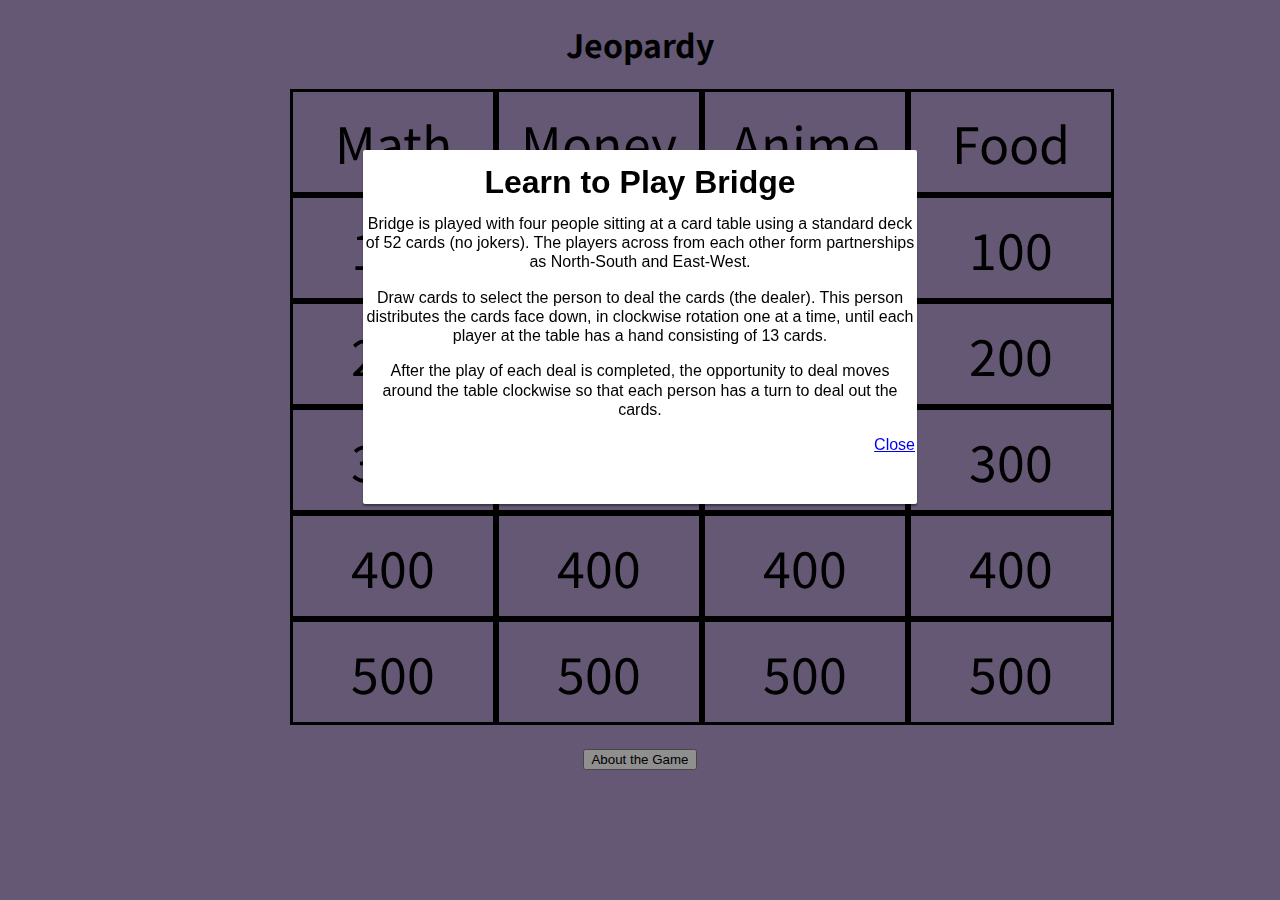
==== Jeopardy/index.html @ 5faa83cc "todays work" ====
<!DOCTYPE html>
<html lang="en">

<head>
    <meta charset="UTF-8">
    <meta http-equiv="X-UA-Compatible" content="IE=edge">
    <meta name="viewport" content="width=device-width, initial-scale=1.0">
    <link rel="stylesheet" href="style.css">
    <script src="app.js" defer></script>
    <link href="https://fonts.googleapis.com/css2?family=Noto+Sans+JP&display=swap" rel="stylesheet">
    <title>Jeopardy</title>
</head>

<body>
    <h1 class="gameTitle">Jeopardy</h1>
    <div class="container">
        <div data-cell-index="0" class="box">Math</div>
        <div data-cell-index="1" class="box">Money</div>
        <div data-cell-index="2" class="box">Anime</div>
        <div data-cell-index="3" class="box">Food</div>
        <div data-cell-index="4" class="box">100</div>
        <div data-cell-index="5" class="box">100</div>
        <div data-cell-index="6" class="box">100</div>
        <div data-cell-index="7" class="box">100</div>
        <div data-cell-index="8" class="box">200</div>
        <div data-cell-index="9" class="box">200</div>
        <div data-cell-index="10" class="box">200</div>
        <div data-cell-index="11" class="box">200</div>
        <div data-cell-index="12" class="box">300</div>
        <div data-cell-index="13" class="box">300</div>
        <div data-cell-index="14" class="box">300</div>
        <div data-cell-index="15" class="box">300</div>
        <div data-cell-index="16" class="box">400</div>
        <div data-cell-index="17" class="box">400</div>
        <div data-cell-index="18" class="box">400</div>
        <div data-cell-index="19" class="box">400</div>
        <div data-cell-index="20" class="box">500</div>
        <div data-cell-index="21" class="box">500</div>
        <div data-cell-index="22" class="box">500</div>
        <div data-cell-index="23" class="box">500</div>
    </div>
    <h2 class="status"></h2>
    <button id="openModal">About the Game</button>
    <div id="modal">
        <div id="modal-textbox">
            <h1>Learn to Play Bridge</h1>
            <p>Bridge is played with four people sitting at a card table using a standard deck of 52 cards (no jokers).
                The
                players across from each other form partnerships as North‑South and East‑West.</p>
            <p>Draw cards to select the person to deal the cards (the dealer). This person distributes the cards face
                down, in
                clockwise rotation one at a time, until each player at the table has a hand consisting of 13 cards. </p>
            <p>After the play of each deal is completed, the opportunity to deal moves around the table clockwise so
                that each
                person has a turn to deal out the cards.</p>
            <div id="modal-footer">
                <a id="close" href="#">Close</a>
</body>

</html>
---- Jeopardy/style.css ----
body {
    background-color: rgb(167, 147, 194);
    font-family: 'Noto Sans JP', sans-serif;
    text-align: center;
}
.container {
    display: grid;
    grid-template-columns: repeat(4, auto);
    width: 700px;
    margin-left: auto;
    margin-right: auto;
}
.box {
    font-family: 'Noto Sans JP', sans-serif;
    width: 200px;
    height: 100px;
    border: 3px solid black;
    line-height: 100px;
    font-size: 50px;
    cursor: pointer;
}

#modal {
	background-color: rgba(0, 0, 0, 0.4);
	position: fixed;
	top: 0;
	left: 0;
	height: 100%;
	width: 100%;
	z-index: 1;
	overflow: auto;
	/* display: none; */
}
#modal-textbox {
	background-color: white;
	height: 350px;
	width: 550px;
	border-radius: 2px;
	margin: 150px auto;
	box-shadow: 0 2px 2px rgba(0, 0, 0, 0.4);
	padding: 2px;
	line-height: 120%;
	font-family: Arial, Helvetica, sans-serif;
}
#modal-footer{
	text-align: right;
}
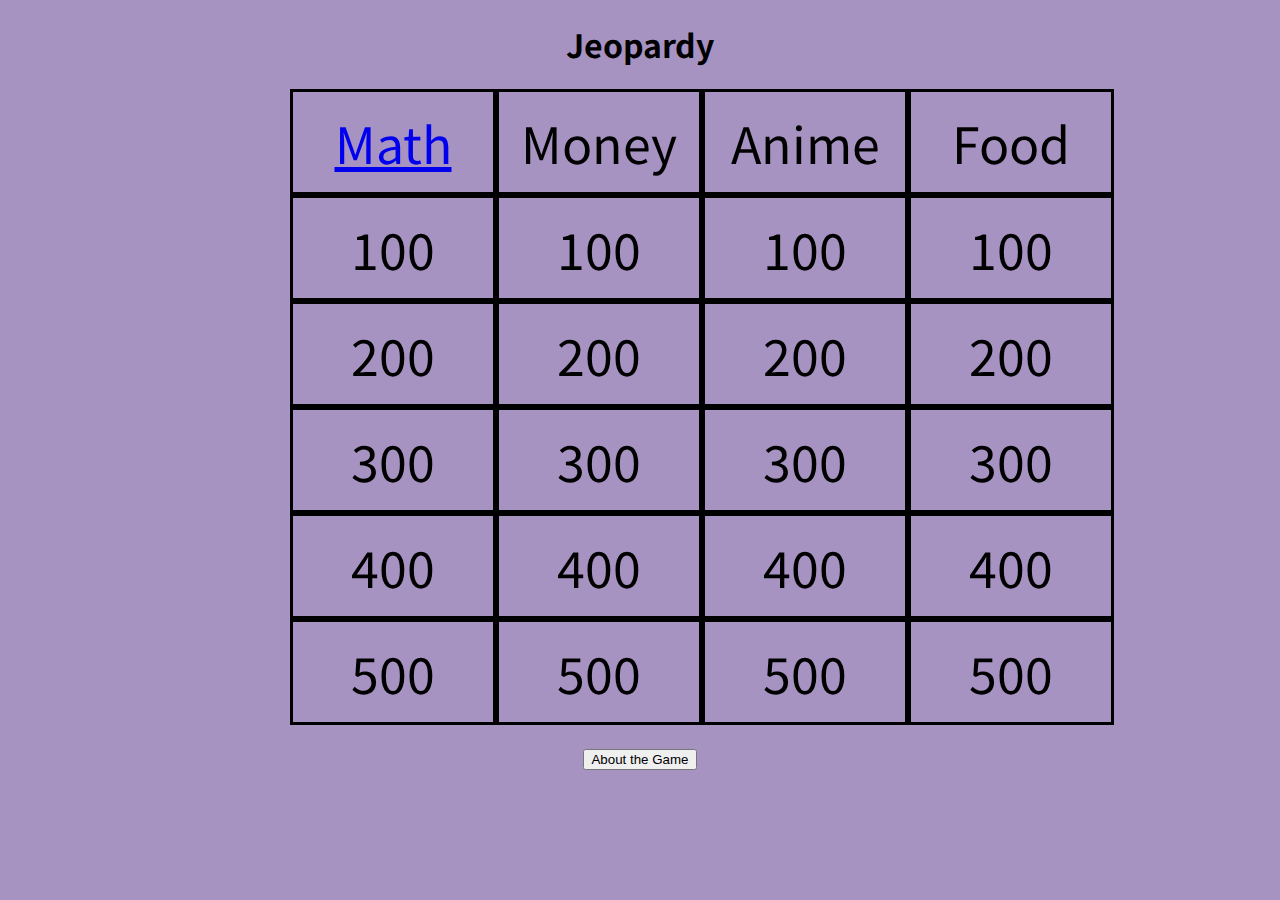
==== commit 24038e35: "changed how the boxes turn black" ====
--- a/Jeopardy/index.html
+++ b/Jeopardy/index.html
@@ -14,7 +14,7 @@
 <body>
     <h1 class="gameTitle">Jeopardy</h1>
     <div class="container">
-        <div data-cell-index="0" class="box">Math</div>
+        <div data-cell-index="0" class="box"><a class="csn-modal" data-modal-id="modal-textbox" href="#">Math</a></div>
         <div data-cell-index="1" class="box">Money</div>
         <div data-cell-index="2" class="box">Anime</div>
         <div data-cell-index="3" class="box">Food</div>
--- a/Jeopardy/style.css
+++ b/Jeopardy/style.css
@@ -19,6 +19,10 @@
     font-size: 50px;
     cursor: pointer;
 }
+.black{
+    background-color: black;
+    /*decided to make a it add a class for each time its clicked instead of a function Will try to add later*/
+}
 
 #modal {
 	background-color: rgba(0, 0, 0, 0.4);
@@ -29,7 +33,7 @@
 	width: 100%;
 	z-index: 1;
 	overflow: auto;
-	/* display: none; */
+	display: none;
 }
 #modal-textbox {
 	background-color: white;
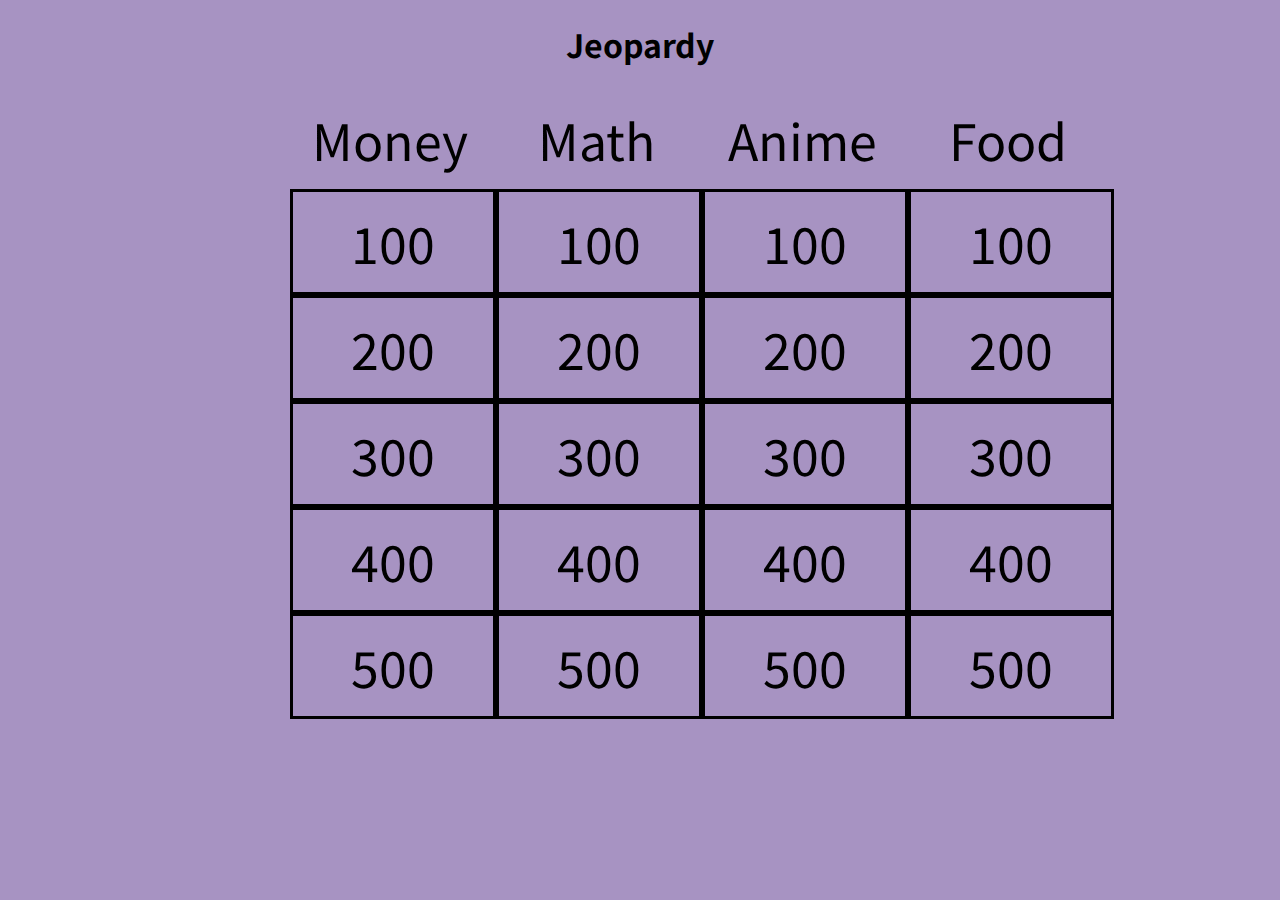
==== commit fd552774: "have multiple modals popping up" ====
--- a/Jeopardy/index.html
+++ b/Jeopardy/index.html
@@ -14,47 +14,53 @@
 <body>
     <h1 class="gameTitle">Jeopardy</h1>
     <div class="container">
-        <div data-cell-index="0" class="box"><a class="csn-modal" data-modal-id="modal-textbox" href="#">Math</a></div>
-        <div data-cell-index="1" class="box">Money</div>
-        <div data-cell-index="2" class="box">Anime</div>
-        <div data-cell-index="3" class="box">Food</div>
-        <div data-cell-index="4" class="box">100</div>
-        <div data-cell-index="5" class="box">100</div>
-        <div data-cell-index="6" class="box">100</div>
-        <div data-cell-index="7" class="box">100</div>
-        <div data-cell-index="8" class="box">200</div>
-        <div data-cell-index="9" class="box">200</div>
-        <div data-cell-index="10" class="box">200</div>
-        <div data-cell-index="11" class="box">200</div>
-        <div data-cell-index="12" class="box">300</div>
-        <div data-cell-index="13" class="box">300</div>
-        <div data-cell-index="14" class="box">300</div>
-        <div data-cell-index="15" class="box">300</div>
-        <div data-cell-index="16" class="box">400</div>
-        <div data-cell-index="17" class="box">400</div>
-        <div data-cell-index="18" class="box">400</div>
-        <div data-cell-index="19" class="box">400</div>
-        <div data-cell-index="20" class="box">500</div>
-        <div data-cell-index="21" class="box">500</div>
-        <div data-cell-index="22" class="box">500</div>
-        <div data-cell-index="23" class="box">500</div>
+        <div class="category">Money</div>
+        <div class="category">Math</div>
+        <div class="category">Anime</div>
+        <div class="category">Food</div>
+        <div id="openModal" class="box">100</div>
+        <div id="openMoneyModal" class="box">100</div>
+        <div class="box">100</div>
+        <div class="box">100</div>
+        <div class="box">200</div>
+        <div class="box">200</div>
+        <div class="box">200</div>
+        <div class="box">200</div>
+        <div class="box">300</div>
+        <div class="box">300</div>
+        <div class="box">300</div>
+        <div class="box">300</div>
+        <div class="box">400</div>
+        <div class="box">400</div>
+        <div class="box">400</div>
+        <div class="box">400</div>
+        <div class="box">500</div>
+        <div class="box">500</div>
+        <div class="box">500</div>
+        <div class="box">500</div>
     </div>
     <h2 class="status"></h2>
-    <button id="openModal">About the Game</button>
     <div id="modal">
         <div id="modal-textbox">
             <h1>Learn to Play Bridge</h1>
             <p>Bridge is played with four people sitting at a card table using a standard deck of 52 cards (no jokers).
+            <div id="modal-footer">
+                <a class="close" href="#">Close</a>
+            </div>
+        </div>
+    </div>
+    <div id="modalTwo">
+        <div id="modal-textbox">
+            <h1>Learn to Play Bridge</h1>
+            <p>Bridge is played with four people sitting at a card table using a standard deck of 52 cards (no
+                jokers).
                 The
                 players across from each other form partnerships as North‑South and East‑West.</p>
-            <p>Draw cards to select the person to deal the cards (the dealer). This person distributes the cards face
-                down, in
-                clockwise rotation one at a time, until each player at the table has a hand consisting of 13 cards. </p>
-            <p>After the play of each deal is completed, the opportunity to deal moves around the table clockwise so
-                that each
-                person has a turn to deal out the cards.</p>
             <div id="modal-footer">
-                <a id="close" href="#">Close</a>
+                <a class="close" href="#">Close</a>
+            </div>
+        </div>
+    </div>
 </body>
 
 </html>--- a/Jeopardy/style.css
+++ b/Jeopardy/style.css
@@ -19,12 +19,18 @@
     font-size: 50px;
     cursor: pointer;
 }
+.category {
+    font-family: 'Noto Sans JP', sans-serif;
+    width: 200px;
+    height: 100px;
+    line-height: 100px;
+    font-size: 50px;
+}
 .black{
     background-color: black;
-    /*decided to make a it add a class for each time its clicked instead of a function Will try to add later*/
 }
 
-#modal {
+#modal, #modalTwo {
 	background-color: rgba(0, 0, 0, 0.4);
 	position: fixed;
 	top: 0;
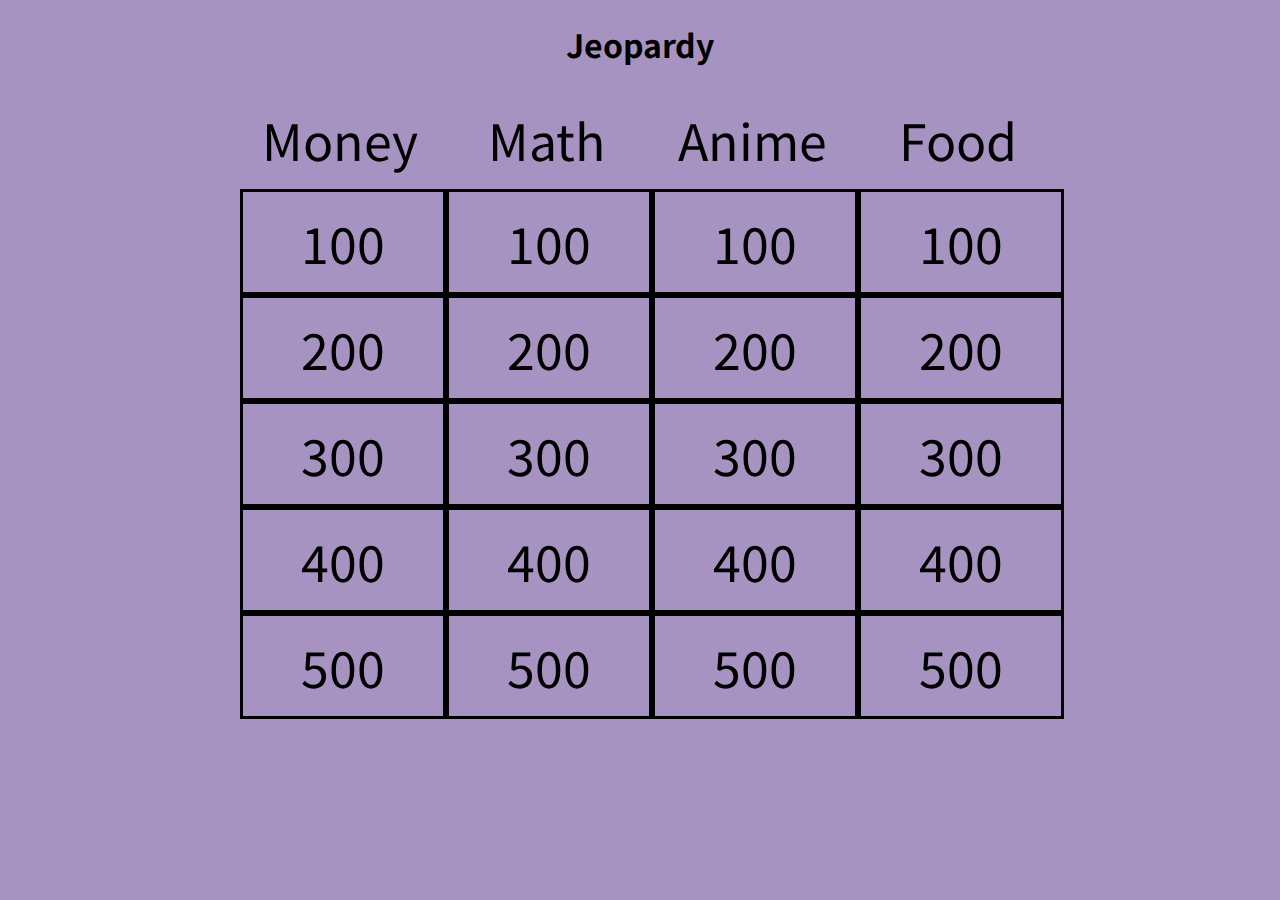
==== commit 5262c2c1: "all the info done" ====
--- a/Jeopardy/index.html
+++ b/Jeopardy/index.html
@@ -18,46 +18,236 @@
         <div class="category">Math</div>
         <div class="category">Anime</div>
         <div class="category">Food</div>
-        <div id="openModal" class="box">100</div>
-        <div id="openMoneyModal" class="box">100</div>
-        <div class="box">100</div>
-        <div class="box">100</div>
-        <div class="box">200</div>
-        <div class="box">200</div>
-        <div class="box">200</div>
-        <div class="box">200</div>
-        <div class="box">300</div>
-        <div class="box">300</div>
-        <div class="box">300</div>
-        <div class="box">300</div>
-        <div class="box">400</div>
-        <div class="box">400</div>
-        <div class="box">400</div>
-        <div class="box">400</div>
-        <div class="box">500</div>
-        <div class="box">500</div>
-        <div class="box">500</div>
-        <div class="box">500</div>
+        <div id="money100" class="box">100</div>
+        <div id="math100" class="box">100</div>
+        <div id="anime100" class="box">100</div>
+        <div id="food100" class="box">100</div>
+        <div id="money200" class="box">200</div>
+        <div id="math200" class="box">200</div>
+        <div id="anime200" class="box">200</div>
+        <div id="food200" class="box">200</div>
+        <div id="money300" class="box">300</div>
+        <div id="math300" class="box">300</div>
+        <div id="anime300" class="box">300</div>
+        <div id="food300" class="box">300</div>
+        <div id="money400" class="box">400</div>
+        <div id="math400" class="box">400</div>
+        <div id="anime400" class="box">400</div>
+        <div id="food400" class="box">400</div>
+        <div id="money500" class="box">500</div>
+        <div id="math500" class="box">500</div>
+        <div id="anime500" class="box">500</div>
+        <div id="food500" class="box">500</div>
     </div>
     <h2 class="status"></h2>
-    <div id="modal">
-        <div id="modal-textbox">
-            <h1>Learn to Play Bridge</h1>
-            <p>Bridge is played with four people sitting at a card table using a standard deck of 52 cards (no jokers).
-            <div id="modal-footer">
-                <a class="close" href="#">Close</a>
-            </div>
-        </div>
-    </div>
-    <div id="modalTwo">
-        <div id="modal-textbox">
-            <h1>Learn to Play Bridge</h1>
-            <p>Bridge is played with four people sitting at a card table using a standard deck of 52 cards (no
-                jokers).
-                The
-                players across from each other form partnerships as North‑South and East‑West.</p>
-            <div id="modal-footer">
-                <a class="close" href="#">Close</a>
+    <div class="100s">
+        <div id="moneyModal100">
+            <div id="modal-textbox">
+                <h1 class="modalTitle">The Money Question for 100 points is...</h1>
+                <p>Who is on the 20 dollar bill?</p>
+                <div id="modal-footer">
+                    <h3 class="close">Andrew Jackson</h3>
+                    <h3 class="close">Benjamin Franklin</h3>
+                </div>
+            </div>
+        </div>
+        <div id="mathModal100">
+            <div id="modal-textbox">
+                <h1 class="modalTitle">Your Math Question for 100 points is...</h1>
+                <p>The perimeter of a circle is also Known as what?</p>
+                <div id="modal-footer">
+                    <h3 class="close">The Circumference</h3>
+                    <h3 class="close">The Radius</h3>
+                </div>
+            </div>
+        </div>
+        <div id="animeModal100">
+            <div id="modal-textbox">
+                <h1 class="modalTitle">Your Anime Question for 100 points is...</h1>
+                <p>In the show Pok&eacute;mon which is Ash's first pok&eacute;mon</p>
+                <div id="modal-footer">
+                    <h3 class="close">Pikachu</h3>
+                    <h3 class="close">Clefairy</h3>
+                </div>
+            </div>
+        </div>
+        <div id="foodModal100">
+            <div id="modal-textbox">
+                <h1 class="modalTitle">Your Food Question for 100 points is...</h1>
+                <p>What fruit shares its name with its color?</p>
+                <div id="modal-footer">
+                    <h3 class="close">Orange</h3>
+                    <h3 class="close">Apple</h3>
+                </div>
+            </div>
+        </div>
+    </div>
+    <div class="200s">
+        <div id="moneyModal200">
+            <div id="modal-textbox">
+                <h1 class="modalTitle">Your Food Question for 200 points is...</h1>
+                <p>Which state did the gold rush start in?</p>
+                <div id="modal-footer">
+                    <h3 class="close">North Carolina</h3>
+                    <h3 class="close">Nevada</h3>
+                </div>
+            </div>
+        </div>
+        <div id="mathModal200">
+            <div id="modal-textbox">
+                <h1 class="modalTitle">Your Math Question for 200 points is...</h1>
+                <p>Which one repersents Pi?</p>
+                <div id="modal-footer">
+                    <h3 class="close">3.1415926</h3>
+                    <h3 class="close">3.1428792</h3>
+                </div>
+            </div>
+        </div>
+        <div id="animeModal200">
+            <div id="modal-textbox">
+                <h1 class="modalTitle">Your Amine Question for 200 points is...</h1>
+                <p>How do you do a Naruto run?</p>
+                <div id="modal-footer">
+                    <h3 class="close">Head forward and arms back</h3>
+                    <h3 class="close">Leaning back with arms dangling</h3>
+                </div>
+            </div>
+        </div>
+        <div id="foodModal200">
+            <div id="modal-textbox">
+                <h1 class="modalTitle">Your Food Question for 200 points is...</h1>
+                <p>Who can you not out pizza?</p>
+                <div id="modal-footer">
+                    <h3 class="close">Pizza Hut(aka The Hut)</h3>
+                    <h3 class="close">Papa Johns</h3>
+                </div>
+            </div>
+        </div>
+    </div>
+    <div class="300s">
+        <div id="moneyModal300">
+            <div id="modal-textbox">
+                <h1 class="modalTitle">Your Money Question for 300 points is...</h1>
+                <p>What is the most counterfeited denomination?</p>
+                <div id="modal-footer">
+                    <h3 class="close">20$ Bill</h3>
+                    <h3 class="close">10$ Bill</h3>
+                </div>
+            </div>
+        </div>
+        <div id="mathModal300">
+            <div id="modal-textbox">
+                <h1 class="modalTitle">Your Math Question for 300 points is...</h1>
+                <p>What is the equation of a straight line?</p>
+                <div id="modal-footer">
+                    <h3 class="close">y = mx + b</h3>
+                    <h3 class="close"><var>a<sup>2</sup></var> + <var>b<sup>2</sup></var> = <var>c<sup>2</sup></var>
+                    </h3>
+                </div>
+            </div>
+        </div>
+        <div id="animeModal300">
+            <div id="modal-textbox">
+                <h1 class="modalTitle">Your Anime Question for 300 points is...</h1>
+                <p>Which anime gave its main character a catch phrase for its english dub as "Believe It!!!"?</p>
+                <div id="modal-footer">
+                    <h3 class="close">Naruto</h3>
+                    <h3 class="close">Hunter X Hunter</h3>
+                </div>
+            </div>
+        </div>
+        <div id="foodModal300">
+            <div id="modal-textbox">
+                <h1 class="modalTitle">Your Food Question for 300 points is...</h1>
+                <p>What famous fast food chain was at the center of the 2004 'Super Size Me'?</p>
+                <div id="modal-footer">
+                    <h3 class="close">McDonalds</h3>
+                    <h3 class="close">Hardees</h3>
+                </div>
+            </div>
+        </div>
+    </div>
+    <div class="400s">
+        <div id="moneyModal400">
+            <div id="modal-textbox">
+                <h1 class="modalTitle">Your Money Question for 400 points is...</h1>
+                <p>What country is the largerst producer of counterfeits?</p>
+                <div id="modal-footer">
+                    <h3 class="close">North Korea</h3>
+                    <h3 class="close">United States of America</h3>
+                </div>
+            </div>
+        </div>
+        <div id="mathModal400">
+            <div id="modal-textbox">
+                <h1 class="modalTitle">Your Math Question for 400 points is...</h1>
+                <p>Which Ancient Civilization introduced the representation of digits into words?</p>
+                <div id="modal-footer">
+                    <h3 class="close">Indian</h3>
+                    <h3 class="close">Egypt</h3>
+                </div>
+            </div>
+        </div>
+        <div id="animeModal400">
+            <div id="modal-textbox">
+                <h1 class="modalTitle">Your Anime Question for 400 points is...</h1>
+                <p>The main character of the hit 2001 animated Spirited Away goes by what name?</p>
+                <div id="modal-footer">
+                    <h3 class="close">Chihiro Ogino</h3>
+                    <h3 class="close">Kaonashi</h3>
+                </div>
+            </div>
+        </div>
+        <div id="foodModal400">
+            <div id="modal-textbox">
+                <h1 class="modalTitle">Your Food Question for 400 points is...</h1>
+                <p>Salt can also go by which of these names?</p>
+                <div id="modal-footer">
+                    <h3 class="close">Sodium chloride</h3>
+                    <h3 class="close">Solanum lycopersicum</h3>
+                </div>
+            </div>
+        </div>
+    </div>
+    <div class="500s">
+        <div id="moneyModal500">
+            <div id="modal-textbox">
+                <h1 class="modalTitle">Your Money Question for 500 points is... </h1>
+                <p>The largest U.S bill that was made is the what?</p>
+                <div id="modal-footer">
+                    <h3 class="close">$100,000</h3>
+                    <h3 class="close">$1,000,000</h3>
+                </div>
+            </div>
+        </div>
+        <div id="mathModal500">
+            <div id="modal-textbox">
+                <h1 class="modalTitle">Your Math Question for 500 points is...</h1>
+                <p>How Many Sides Does A Nonagon Have?</p>
+                <div id="modal-footer">
+                    <h3 class="close">9</h3>
+                    <h3 class="close">11</h3>
+                </div>
+            </div>
+        </div>
+        <div id="animeModal500">
+            <div id="modal-textbox">
+                <h1 class="modalTitle">Your Anime Question for 500 points is...</h1>
+                <p>The manga JoJo’s Bizarre Adventure is split into how many parts?</p>
+                <div id="modal-footer">
+                    <h3 class="close">8</h3>
+                    <h3 class="close">10</h3>
+                </div>
+            </div>
+        </div>
+        <div id="foodModal500">
+            <div id="modal-textbox">
+                <h1 class="modalTitle">Your Food Question for 500 points is...</h1>
+                <p>Which one of these desserts orginated form Germany?</p>
+                <div id="modal-footer">
+                    <h3 class="close">German Chocolate Cake</h3>
+                    <h3 class="close">Gingerbread</h3>
+                </div>
             </div>
         </div>
     </div>
--- a/Jeopardy/style.css
+++ b/Jeopardy/style.css
@@ -6,7 +6,7 @@
 .container {
     display: grid;
     grid-template-columns: repeat(4, auto);
-    width: 700px;
+    width: 800px;
     margin-left: auto;
     margin-right: auto;
 }
@@ -30,7 +30,11 @@
     background-color: black;
 }
 
-#modal, #modalTwo {
+#moneyModal100, #mathModal100, #animeModal100, #foodModal100, 
+#moneyModal200, #mathModal200, #animeModal200, #foodModal200,
+#moneyModal300, #mathModal300, #animeModal300, #foodModal300, 
+#moneyModal400, #mathModal400, #animeModal400, #foodModal400, 
+#moneyModal500, #mathModal500, #animeModal500, #foodModal500{
 	background-color: rgba(0, 0, 0, 0.4);
 	position: fixed;
 	top: 0;
@@ -40,6 +44,9 @@
 	z-index: 1;
 	overflow: auto;
 	display: none;
+}
+.modalTitle{
+    line-height: 36px;
 }
 #modal-textbox {
 	background-color: white;
@@ -52,6 +59,13 @@
 	line-height: 120%;
 	font-family: Arial, Helvetica, sans-serif;
 }
-#modal-footer{
-	text-align: right;
+p{
+    font-size: 2rem;
+    height: 150px;
+    line-height: 36px;
+}
+h3 {
+    cursor: pointer;
+    display: inline;
+    margin: 20px;
 }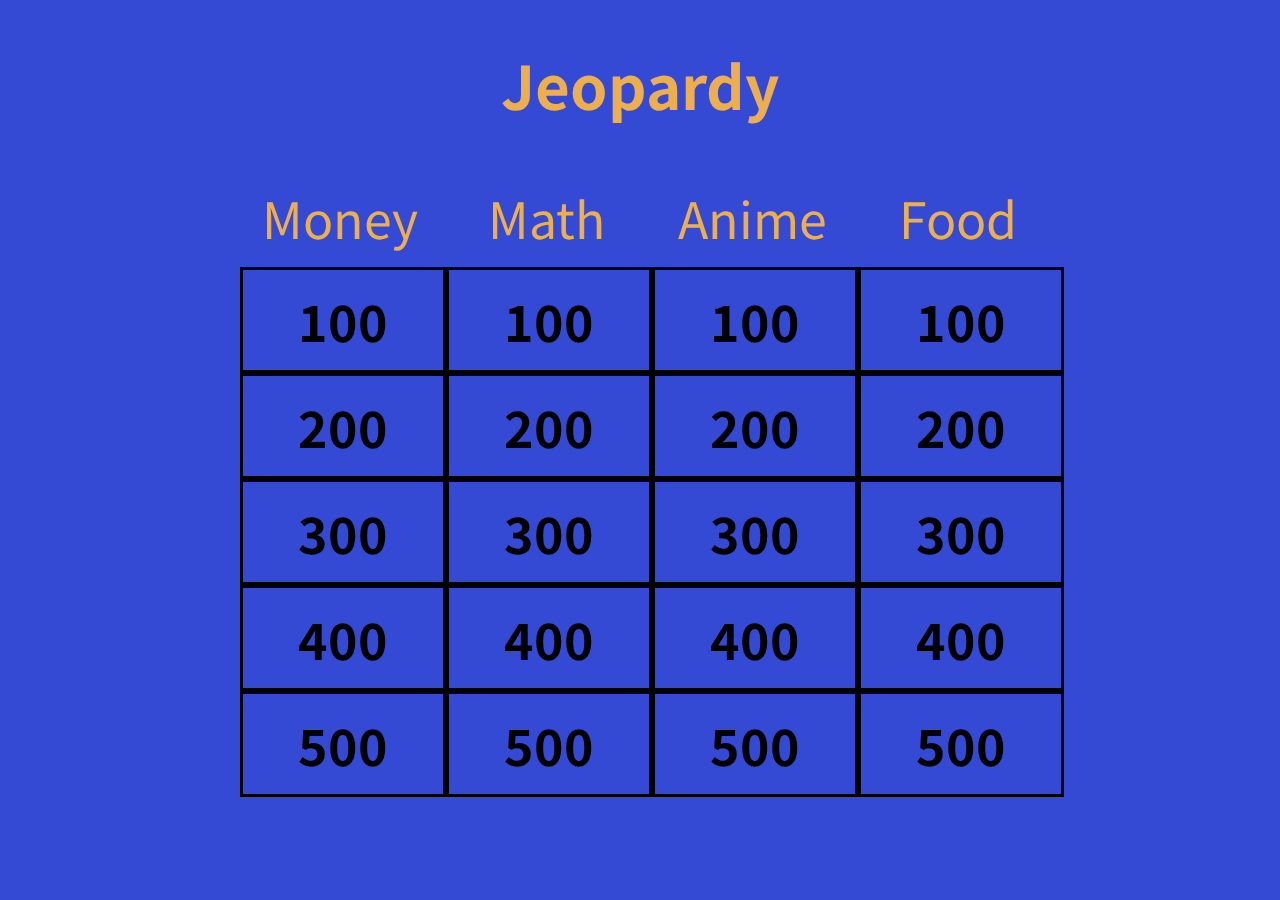
==== commit 2aa30c63: "added hrs and finished css" ====
--- a/Jeopardy/index.html
+++ b/Jeopardy/index.html
@@ -45,9 +45,10 @@
             <div id="modal-textbox">
                 <h1 class="modalTitle">The Money Question for 100 points is...</h1>
                 <p>Who is on the 20 dollar bill?</p>
-                <div id="modal-footer">
-                    <h3 class="close">Andrew Jackson</h3>
-                    <h3 class="close">Benjamin Franklin</h3>
+                <hr>
+                <div id="modal-footer">
+                    <h3 class="close" onclick='answers()'>Andrew Jackson</h3>
+                    <h3 class="wrong">Benjamin Franklin</h3>
                 </div>
             </div>
         </div>
@@ -55,9 +56,10 @@
             <div id="modal-textbox">
                 <h1 class="modalTitle">Your Math Question for 100 points is...</h1>
                 <p>The perimeter of a circle is also Known as what?</p>
-                <div id="modal-footer">
+                <hr>
+                <div id="modal-footer">
+                    <h3 class="wrong">The Radius</h3>
                     <h3 class="close">The Circumference</h3>
-                    <h3 class="close">The Radius</h3>
                 </div>
             </div>
         </div>
@@ -65,9 +67,10 @@
             <div id="modal-textbox">
                 <h1 class="modalTitle">Your Anime Question for 100 points is...</h1>
                 <p>In the show Pok&eacute;mon which is Ash's first pok&eacute;mon</p>
+                <hr>
                 <div id="modal-footer">
                     <h3 class="close">Pikachu</h3>
-                    <h3 class="close">Clefairy</h3>
+                    <h3 class="wrong">Clefairy</h3>
                 </div>
             </div>
         </div>
@@ -75,9 +78,10 @@
             <div id="modal-textbox">
                 <h1 class="modalTitle">Your Food Question for 100 points is...</h1>
                 <p>What fruit shares its name with its color?</p>
-                <div id="modal-footer">
+                <hr>
+                <div id="modal-footer">
+                    <h3 class="wrong">Apple</h3>
                     <h3 class="close">Orange</h3>
-                    <h3 class="close">Apple</h3>
                 </div>
             </div>
         </div>
@@ -85,11 +89,12 @@
     <div class="200s">
         <div id="moneyModal200">
             <div id="modal-textbox">
-                <h1 class="modalTitle">Your Food Question for 200 points is...</h1>
+                <h1 class="modalTitle">Your Money Question for 200 points is...</h1>
                 <p>Which state did the gold rush start in?</p>
-                <div id="modal-footer">
+                <hr>
+                <div id="modal-footer">
+                    <h3 class="wrong">Nevada</h3>
                     <h3 class="close">North Carolina</h3>
-                    <h3 class="close">Nevada</h3>
                 </div>
             </div>
         </div>
@@ -97,9 +102,10 @@
             <div id="modal-textbox">
                 <h1 class="modalTitle">Your Math Question for 200 points is...</h1>
                 <p>Which one repersents Pi?</p>
+                <hr>
                 <div id="modal-footer">
                     <h3 class="close">3.1415926</h3>
-                    <h3 class="close">3.1428792</h3>
+                    <h3 class="wrong">3.1328792</h3>
                 </div>
             </div>
         </div>
@@ -107,9 +113,10 @@
             <div id="modal-textbox">
                 <h1 class="modalTitle">Your Amine Question for 200 points is...</h1>
                 <p>How do you do a Naruto run?</p>
+                <hr>
                 <div id="modal-footer">
                     <h3 class="close">Head forward and arms back</h3>
-                    <h3 class="close">Leaning back with arms dangling</h3>
+                    <h3 class="wrong">Leaning back with arms up</h3>
                 </div>
             </div>
         </div>
@@ -117,9 +124,10 @@
             <div id="modal-textbox">
                 <h1 class="modalTitle">Your Food Question for 200 points is...</h1>
                 <p>Who can you not out pizza?</p>
-                <div id="modal-footer">
+                <hr>
+                <div id="modal-footer">
+                    <h3 class="wrong">Papa Johns</h3>
                     <h3 class="close">Pizza Hut(aka The Hut)</h3>
-                    <h3 class="close">Papa Johns</h3>
                 </div>
             </div>
         </div>
@@ -129,9 +137,10 @@
             <div id="modal-textbox">
                 <h1 class="modalTitle">Your Money Question for 300 points is...</h1>
                 <p>What is the most counterfeited denomination?</p>
+                <hr>
                 <div id="modal-footer">
                     <h3 class="close">20$ Bill</h3>
-                    <h3 class="close">10$ Bill</h3>
+                    <h3 class="wrong">10$ Bill</h3>
                 </div>
             </div>
         </div>
@@ -139,10 +148,12 @@
             <div id="modal-textbox">
                 <h1 class="modalTitle">Your Math Question for 300 points is...</h1>
                 <p>What is the equation of a straight line?</p>
-                <div id="modal-footer">
+                <hr>
+                <div id="modal-footer">
+                    <h3 class="wrong"><var>a<sup>2</sup></var> + <var>b<sup>2</sup></var> = <var>c<sup>2</sup></var>
+                    </h3>
                     <h3 class="close">y = mx + b</h3>
-                    <h3 class="close"><var>a<sup>2</sup></var> + <var>b<sup>2</sup></var> = <var>c<sup>2</sup></var>
-                    </h3>
+
                 </div>
             </div>
         </div>
@@ -150,9 +161,10 @@
             <div id="modal-textbox">
                 <h1 class="modalTitle">Your Anime Question for 300 points is...</h1>
                 <p>Which anime gave its main character a catch phrase for its english dub as "Believe It!!!"?</p>
+                <hr>
                 <div id="modal-footer">
                     <h3 class="close">Naruto</h3>
-                    <h3 class="close">Hunter X Hunter</h3>
+                    <h3 class="wrong">Hunter X Hunter</h3>
                 </div>
             </div>
         </div>
@@ -160,9 +172,10 @@
             <div id="modal-textbox">
                 <h1 class="modalTitle">Your Food Question for 300 points is...</h1>
                 <p>What famous fast food chain was at the center of the 2004 'Super Size Me'?</p>
+                <hr>
                 <div id="modal-footer">
                     <h3 class="close">McDonalds</h3>
-                    <h3 class="close">Hardees</h3>
+                    <h3 class="wrong">Hardees</h3>
                 </div>
             </div>
         </div>
@@ -172,9 +185,10 @@
             <div id="modal-textbox">
                 <h1 class="modalTitle">Your Money Question for 400 points is...</h1>
                 <p>What country is the largerst producer of counterfeits?</p>
+                <hr>
                 <div id="modal-footer">
                     <h3 class="close">North Korea</h3>
-                    <h3 class="close">United States of America</h3>
+                    <h3 class="wrong">United States of America</h3>
                 </div>
             </div>
         </div>
@@ -183,8 +197,9 @@
                 <h1 class="modalTitle">Your Math Question for 400 points is...</h1>
                 <p>Which Ancient Civilization introduced the representation of digits into words?</p>
                 <div id="modal-footer">
+                    <hr>
+                    <h3 class="wrong">Egypt</h3>
                     <h3 class="close">Indian</h3>
-                    <h3 class="close">Egypt</h3>
                 </div>
             </div>
         </div>
@@ -192,9 +207,10 @@
             <div id="modal-textbox">
                 <h1 class="modalTitle">Your Anime Question for 400 points is...</h1>
                 <p>The main character of the hit 2001 animated Spirited Away goes by what name?</p>
-                <div id="modal-footer">
-                    <h3 class="close">Chihiro Ogino</h3>
-                    <h3 class="close">Kaonashi</h3>
+                <hr>
+                <div id="modal-footer">
+                    <h3 class="close">Chihiro</h3>
+                    <h3 class="wrong">Kakashi</h3>
                 </div>
             </div>
         </div>
@@ -202,9 +218,10 @@
             <div id="modal-textbox">
                 <h1 class="modalTitle">Your Food Question for 400 points is...</h1>
                 <p>Salt can also go by which of these names?</p>
+                <hr>
                 <div id="modal-footer">
                     <h3 class="close">Sodium chloride</h3>
-                    <h3 class="close">Solanum lycopersicum</h3>
+                    <h3 class="wrong">Solanum lycopersicum</h3>
                 </div>
             </div>
         </div>
@@ -214,9 +231,10 @@
             <div id="modal-textbox">
                 <h1 class="modalTitle">Your Money Question for 500 points is... </h1>
                 <p>The largest U.S bill that was made is the what?</p>
-                <div id="modal-footer">
+                <hr>
+                <div id="modal-footer">
+                    <h3 class="wrong">$1,000,000</h3>
                     <h3 class="close">$100,000</h3>
-                    <h3 class="close">$1,000,000</h3>
                 </div>
             </div>
         </div>
@@ -224,9 +242,10 @@
             <div id="modal-textbox">
                 <h1 class="modalTitle">Your Math Question for 500 points is...</h1>
                 <p>How Many Sides Does A Nonagon Have?</p>
-                <div id="modal-footer">
+                <hr>
+                <div id="modal-footer">
+                    <h3 class="wrong">11</h3>
                     <h3 class="close">9</h3>
-                    <h3 class="close">11</h3>
                 </div>
             </div>
         </div>
@@ -234,9 +253,10 @@
             <div id="modal-textbox">
                 <h1 class="modalTitle">Your Anime Question for 500 points is...</h1>
                 <p>The manga JoJo’s Bizarre Adventure is split into how many parts?</p>
+                <hr>
                 <div id="modal-footer">
                     <h3 class="close">8</h3>
-                    <h3 class="close">10</h3>
+                    <h3 class="wrong">10</h3>
                 </div>
             </div>
         </div>
@@ -244,9 +264,10 @@
             <div id="modal-textbox">
                 <h1 class="modalTitle">Your Food Question for 500 points is...</h1>
                 <p>Which one of these desserts orginated form Germany?</p>
+                <hr>
                 <div id="modal-footer">
                     <h3 class="close">German Chocolate Cake</h3>
-                    <h3 class="close">Gingerbread</h3>
+                    <h3 class="wrong">Gingerbread</h3>
                 </div>
             </div>
         </div>
--- a/Jeopardy/style.css
+++ b/Jeopardy/style.css
@@ -1,7 +1,11 @@
 body {
-    background-color: rgb(167, 147, 194);
+    background-color: #344ad4;
     font-family: 'Noto Sans JP', sans-serif;
     text-align: center;
+}
+.gameTitle{
+    color: #edaf4e;
+    font-size: 60px;
 }
 .container {
     display: grid;
@@ -12,6 +16,7 @@
 }
 .box {
     font-family: 'Noto Sans JP', sans-serif;
+    font-weight: bold;
     width: 200px;
     height: 100px;
     border: 3px solid black;
@@ -19,12 +24,16 @@
     font-size: 50px;
     cursor: pointer;
 }
+.box:hover{
+    color: ghostwhite;
+}
 .category {
     font-family: 'Noto Sans JP', sans-serif;
+    font-size: 50px;
+    color: #edaf4e;
     width: 200px;
     height: 100px;
     line-height: 100px;
-    font-size: 50px;
 }
 .black{
     background-color: black;
@@ -68,4 +77,10 @@
     cursor: pointer;
     display: inline;
     margin: 20px;
+}
+h3:hover{
+    text-decoration: underline;
+}
+hr{
+    opacity: 40%;
 }